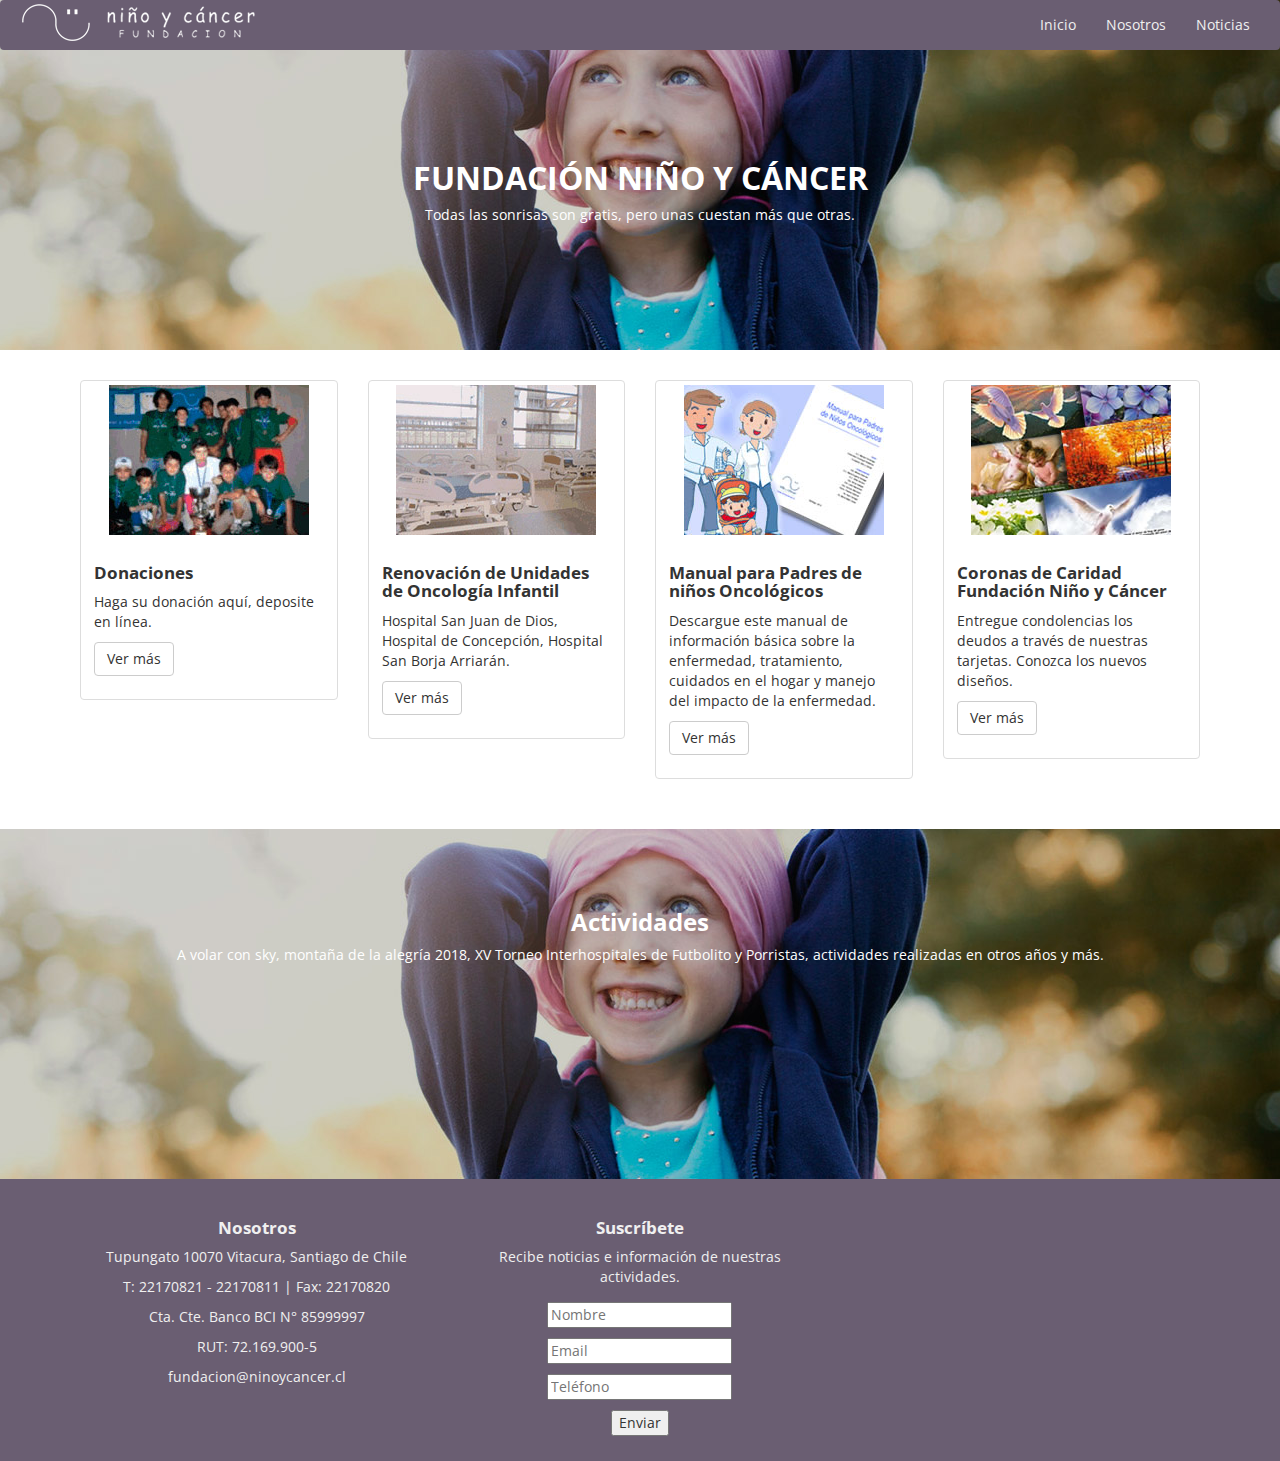
==== index.html @ d8b6aaee "ejercicio casi terminado" ====
<!DOCTYPE html>
<html>
<head>
    <meta charset="utf-8">
    <meta name="viewport" content="width-device-width, initial-scale=1">
    <title>Prueba</title>
    <link rel="stylesheet" href="assets/css/bootstrap.css">
    <link rel="stylesheet" href="assets/css/style.css">
    <link href="https://fonts.googleapis.com/css?family=Open+Sans:400,700" rel="stylesheet">
    <script src="assets/js/jquery-3.3.1.min.js"></script>
    <script src="assets/js/bootstrap.js"></script>
</head>
<body>
    <header>
        <nav class="navbar navbar-default">
            <div class="container-fluid">
                <!-- Brand and toggle get grouped for better mobile display -->
                <div class="navbar-header">
                    <button type="button" class="navbar-toggle collapsed" data-toggle="collapse" data-target="#bs-example-navbar-collapse-1" aria-expanded="false">
                        <span class="sr-only">Toggle navigation</span>
                        <span class="icon-bar"></span>
                        <span class="icon-bar"></span>
                        <span class="icon-bar"></span>
                    </button>
                    <img src="assets/img/logo_fundacion.png" alt="Fundación Niño y Cáncer">
                </div>
                <!-- Collect the nav links, forms, and other content for toggling -->
                <div class="collapse navbar-collapse" id="bs-example-navbar-collapse-1">
                    <ul class="nav navbar-nav navbar-right">
                        <li><a href="#">Inicio</a></li>
                        <li><a href="#">Nosotros</a></li>
                        <li><a href="#">Noticias</a></li>
                    </ul>
                </div><!-- /.navbar-collapse -->
            </div><!-- /.container-fluid -->
        </nav>
        <div class="container">
            <h1>FUNDACIÓN NIÑO Y CÁNCER</h1>
            <p>Todas las sonrisas son gratis, pero unas cuestan más que otras.</p>
        </div>
    </header>
    <!-- Modulos Informativos -->
    <section class="modulos">
        <div class="row">
            <article class="col-sm-12 col-md-3">
                <div class="thumbnail">
                    <img src="assets/img/img_ninoycancer01.jpg" alt="...">
                    <div class="caption">
                        <h3>Donaciones</h3>
                        <p>Haga su donación aquí, deposite en línea.</p>
                        <p><a href="#" class="btn btn-default" role="button">Ver más</a></p>
                    </div>
                </div>
            </article>
            <article class="col-sm-12 col-md-3">
                <div class="thumbnail">
                    <img src="assets/img/img_ninoycancer02.jpg" alt="...">
                    <div class="caption">
                        <h3>Renovación de Unidades de Oncología Infantil</h3>
                        <p>Hospital San Juan de Dios, Hospital de Concepción, Hospital San Borja Arriarán.</p>
                        <p><a href="#" class="btn btn-default" role="button">Ver más</a></p>
                    </div>
                </div>
            </article>
            <article class="col-sm-12 col-md-3">
                <div class="thumbnail">
                    <img src="assets/img/img_ninoycancer03.jpg" alt="...">
                    <div class="caption">
                        <h3>Manual para Padres de niños Oncológicos</h3>
                        <p>Descargue este manual de información básica sobre la enfermedad, tratamiento, cuidados en el hogar y manejo del impacto de la enfermedad.</p>
                        <p><a href="#" class="btn btn-default" role="button">Ver más</a></p>
                    </div>
                </div>
            </article>
            <article class="col-sm-12 col-md-3">
                <div class="thumbnail">
                    <img src="assets/img/img_ninoycancer04.jpg" alt="...">
                    <div class="caption">
                        <h3>Coronas de Caridad Fundación Niño y Cáncer</h3>
                        <p>Entregue condolencias los deudos a través de nuestras tarjetas.
                            Conozca los nuevos diseños.</p>
                        <p><a href="#" class="btn btn-default" role="button">Ver más</a></p>
                    </div>
                </div>
            </article>
        </div>
    </section>
    <!-- Actividades -->
            <div class="container">
            <h2>Actividades</h2>
            <p>A volar con sky, montaña de la alegría 2018, XV Torneo Interhospitales de Futbolito y Porristas, actividades realizadas en otros años y más.</p>
        </div>
    <!-- Footer -->
    <section class="footer">
        <div class="row">
            <div class="col-md-4 col-sm-12">
                <h3>Nosotros</h3>
                <p>Tupungato 10070 Vitacura, Santiago de Chile</p>
                <p>T: 22170821 - 22170811 | Fax: 22170820</p>
                <p>Cta. Cte. Banco BCI N° 85999997</p>
                <p>RUT: 72.169.900-5</p>
                <p>fundacion@ninoycancer.cl</p>
            </div>
            <div class="col-md-4 col-sm-12">
                <form>
                    <h3>Suscríbete</h3>
                    <p>Recibe noticias e información de nuestras actividades.</p>
                    <div class="col-md-12 col-sm-12">
                        <input type="text" name="name" placeholder="Nombre" class="form">
                    </div>
                    <div class="col-md-12 col-sm-12">
                        <input type="email" name="email" placeholder="Email" class="form">
                    </div>
                    <div class="col-md-12 col-sm-12">
                        <input type="tel" name="usrtel" placeholder="Teléfono" class="form">
                    </div>
                    <div class="col-md-12 col-sm-12">
                        <input type="submit" value="Enviar" class="form_button">
                    </div>
                </form>
            </div>
            <div class="col-md-4 col-sm-12">
                <div class="embed-responsive embed-responsive-16by9">
                    <iframe class="embed-responsive-item" src="https://www.google.com/maps/embed?pb=!1m18!1m12!1m3!1d3331.5091344512803!2d-70.53934504985408!3d-33.38387898069876!2m3!1f0!2f0!3f0!3m2!1i1024!2i768!4f13.1!3m3!1m2!1s0x9662c952b6e45c13%3A0xe20a79d839401910!2sTupungato+10070%2C+Vitacura%2C+Regi%C3%B3n+Metropolitana!5e0!3m2!1ses!2scl!4v1539391668194"></iframe>
                </div>
            </div>
        </div>
    </section>
</body>

</html>
---- assets/css/style.css ----
body {
background: #fff;
font-family: 'Open Sans', sans-serif;
color: #333333;
}
h1 {
	font-weight: 700;
	font-size: 2.3em;
}
h2 {
	font-weight: 700;
	font-size: 1.7em;
}
h3 {
	font-weight: 700;
	font-size: 1.2em;
}
p {
	font-weight: 400;
	font-size: 1em;
}
.navbar {
	background-color: #6A5E72;
	position: fixed;
	width: 100%;
	z-index: 6;
	border: none;
}
.navbar-default .navbar-nav li a {
	color: #F0F0F0;
}
.container {
	background: url(../img/img_banner_ninoycancer.jpg) no-repeat top center / cover transparent;
	color: white;
	text-align: center;
	margin-top: 0;
	max-width: 1280px;
	width: 100%;
	margin: 0 auto;
	height: 350px;
	padding-top: 60px;
	padding-bottom: 20px;
}
.container2 {
	background: url(../img/img_banner_ninoycancer.jpg) no-repeat top center / cover transparent;
	color: white;
	text-align: center;
	margin-top: 0;
	max-width: 1280px;
	width: 100%;
	margin: 0 auto;
	height: 350px;
	padding-top: 60px;
	padding-bottom: 20px;
}
.container h1 {
	color: white;
	text-align: center;
	padding: 80px 30px 0px 30px;
}
.container p {
	color: white;
	text-align: center;
	padding: 0px 30px 0px 30px;
}
.modulos {
	padding: 30px 80px;
}
.footer {
	color: #F0F0F0;
	background-color: #6A5E72;
	text-align: center;
	padding: 20px 80px;
}
.form {
	text-align: left;
	margin: 5px;
}
.form_button {
	text-align: left;
	color: #333333;
	margin: 5px;
}
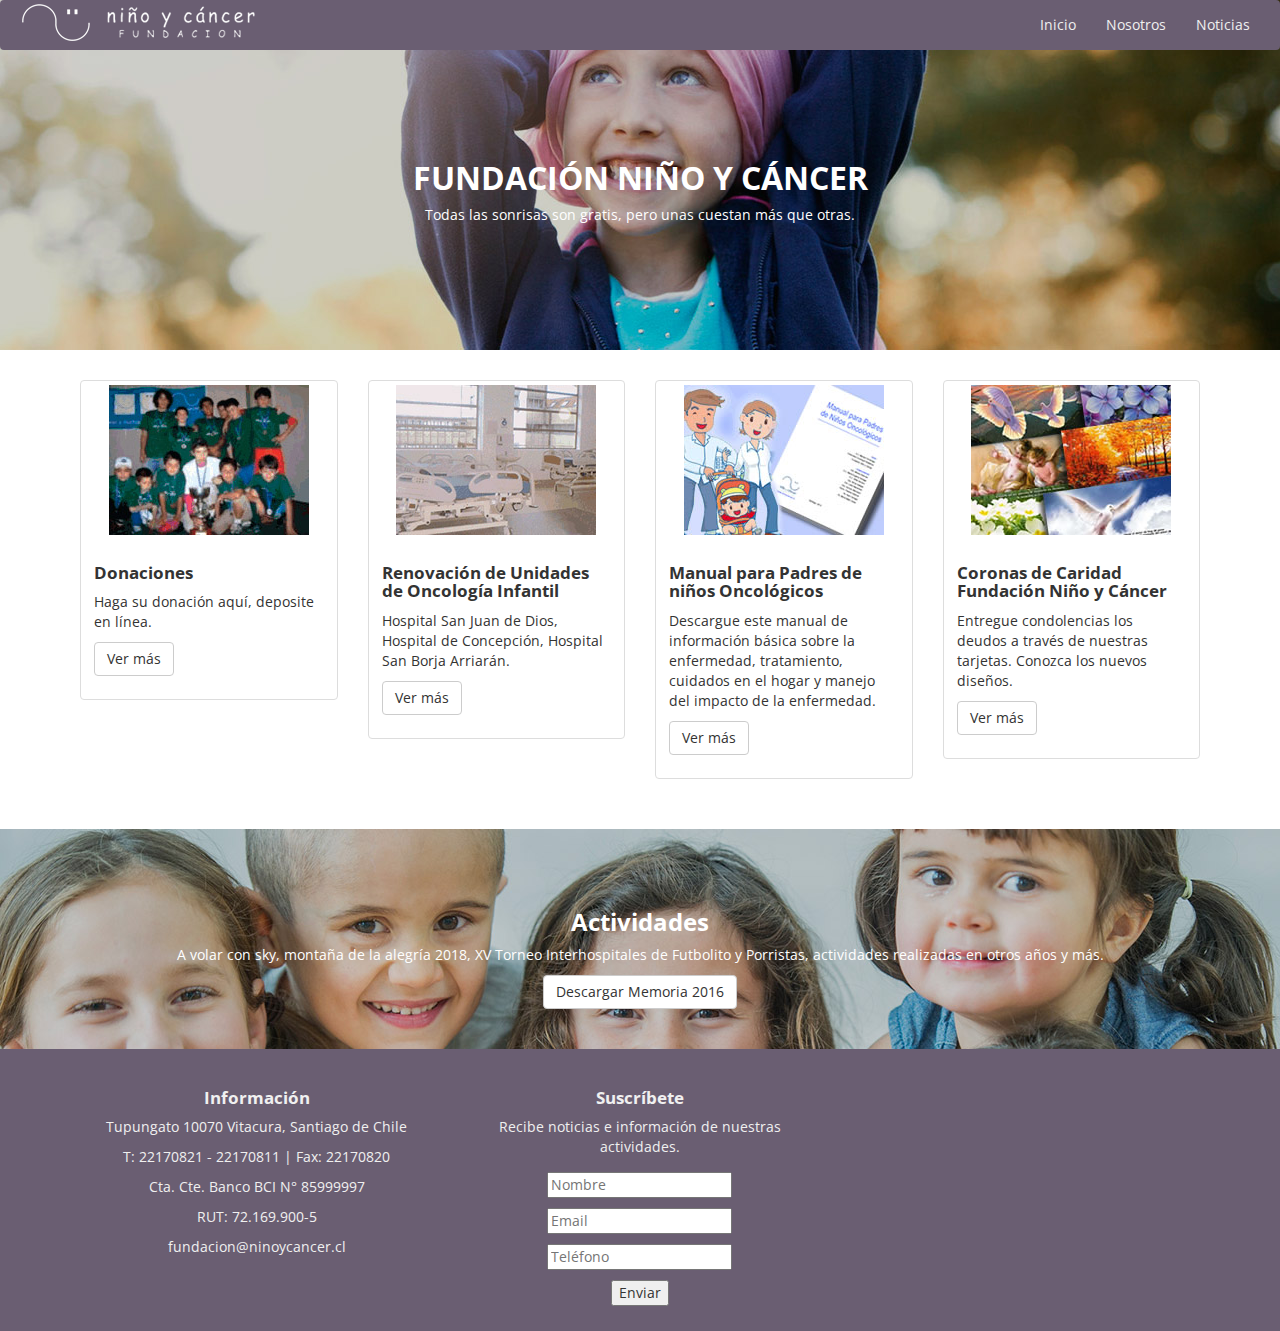
==== commit 51eca09e: "ejercicio avance" ====
--- a/index.html
+++ b/index.html
@@ -27,9 +27,9 @@
                 <!-- Collect the nav links, forms, and other content for toggling -->
                 <div class="collapse navbar-collapse" id="bs-example-navbar-collapse-1">
                     <ul class="nav navbar-nav navbar-right">
-                        <li><a href="#">Inicio</a></li>
-                        <li><a href="#">Nosotros</a></li>
-                        <li><a href="#">Noticias</a></li>
+                        <li><a href="index.html">Inicio</a></li>
+                        <li><a href="nosotros.html">Nosotros</a></li>
+                        <li><a href="noticias.html">Noticias</a></li>
                     </ul>
                 </div><!-- /.navbar-collapse -->
             </div><!-- /.container-fluid -->
@@ -86,15 +86,16 @@
         </div>
     </section>
     <!-- Actividades -->
-            <div class="container">
+            <div class="huincha">
             <h2>Actividades</h2>
             <p>A volar con sky, montaña de la alegría 2018, XV Torneo Interhospitales de Futbolito y Porristas, actividades realizadas en otros años y más.</p>
+            <a href="#" class="btn btn-default" role="button">Descargar Memoria 2016</a>
         </div>
     <!-- Footer -->
     <section class="footer">
         <div class="row">
             <div class="col-md-4 col-sm-12">
-                <h3>Nosotros</h3>
+                <h3>Información</h3>
                 <p>Tupungato 10070 Vitacura, Santiago de Chile</p>
                 <p>T: 22170821 - 22170811 | Fax: 22170820</p>
                 <p>Cta. Cte. Banco BCI N° 85999997</p>
--- a/assets/css/style.css
+++ b/assets/css/style.css
@@ -41,17 +41,23 @@
 	padding-top: 60px;
 	padding-bottom: 20px;
 }
-.container2 {
-	background: url(../img/img_banner_ninoycancer.jpg) no-repeat top center / cover transparent;
+.huincha {
+	background: url(../img/img_huincha_ninoycancer.jpg) no-repeat top center / cover transparent;
 	color: white;
 	text-align: center;
 	margin-top: 0;
 	max-width: 1280px;
 	width: 100%;
 	margin: 0 auto;
-	height: 350px;
+	height: 220px;
 	padding-top: 60px;
 	padding-bottom: 20px;
+}
+.huincha p {
+	max-width: 80%;
+	text-align: center;
+	margin: 0 auto;
+	padding-bottom: 10px;
 }
 .container h1 {
 	color: white;
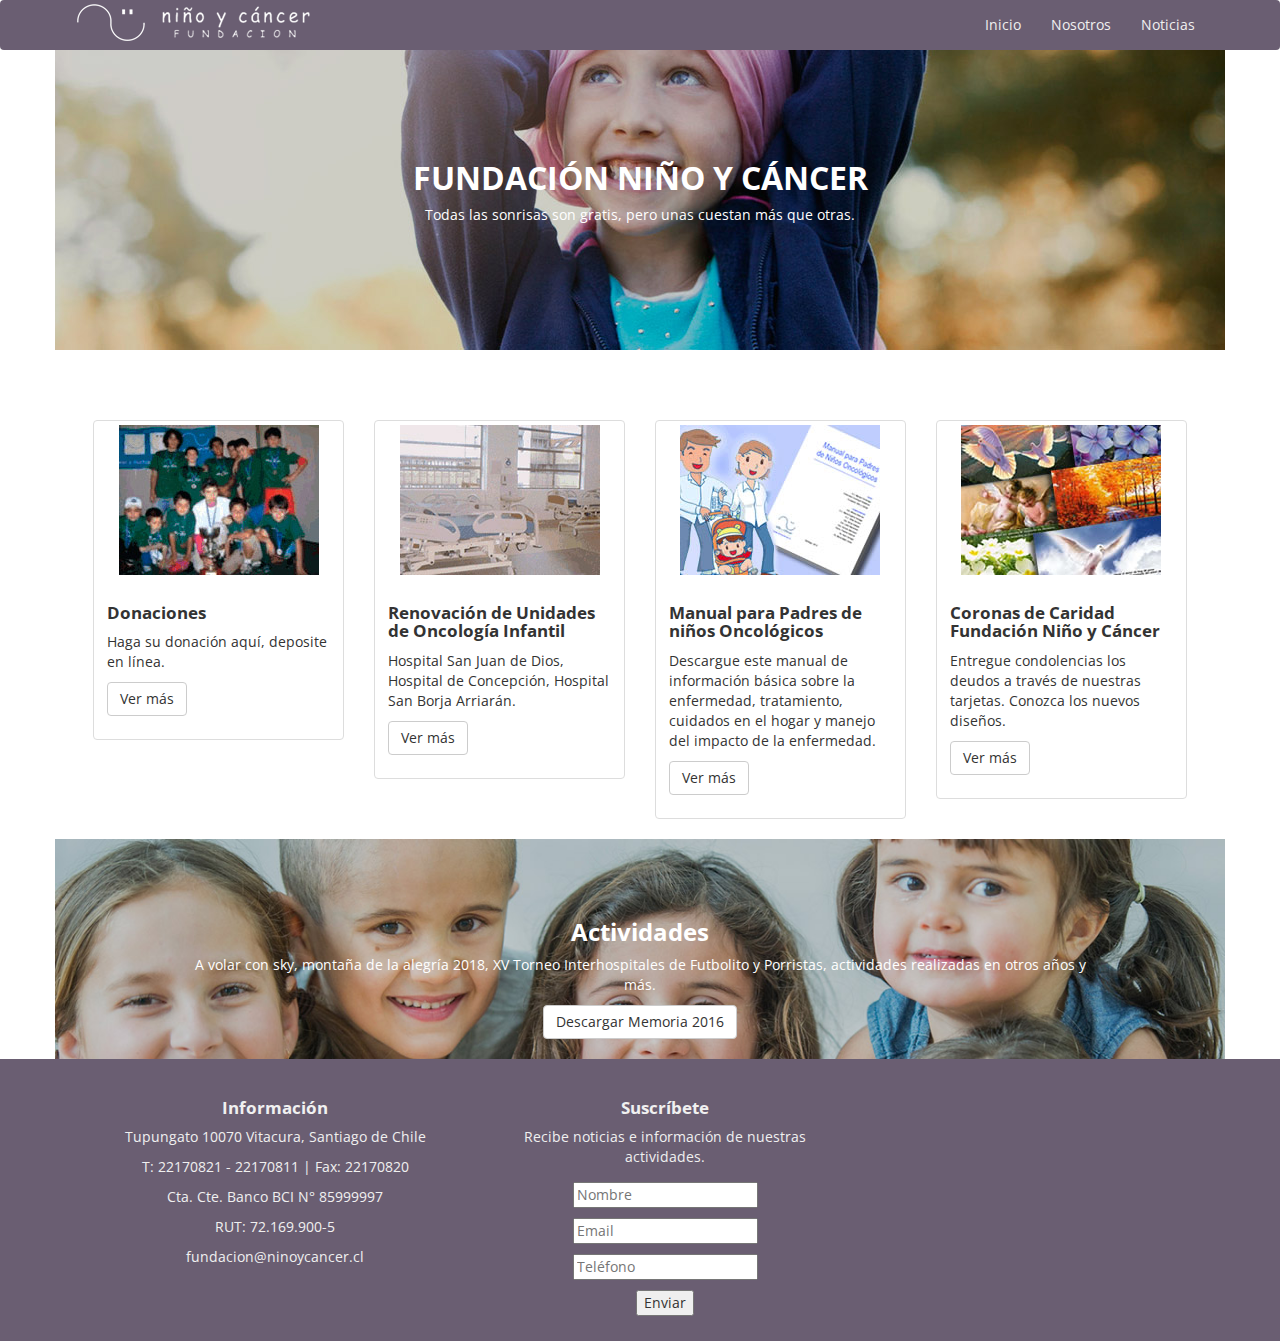
==== commit cd9d9ed3: "ejercicio terminado" ====
--- a/index.html
+++ b/index.html
@@ -1,19 +1,22 @@
 <!DOCTYPE html>
 <html>
+
 <head>
     <meta charset="utf-8">
     <meta name="viewport" content="width-device-width, initial-scale=1">
-    <title>Prueba</title>
+    <title>Inicio | Fundación Niños y Cáncer</title>
     <link rel="stylesheet" href="assets/css/bootstrap.css">
     <link rel="stylesheet" href="assets/css/style.css">
     <link href="https://fonts.googleapis.com/css?family=Open+Sans:400,700" rel="stylesheet">
+    <link rel="stylesheet" href="https://use.fontawesome.com/releases/v5.4.1/css/all.css" integrity="sha384-5sAR7xN1Nv6T6+dT2mhtzEpVJvfS3NScPQTrOxhwjIuvcA67KV2R5Jz6kr4abQsz" crossorigin="anonymous">
     <script src="assets/js/jquery-3.3.1.min.js"></script>
     <script src="assets/js/bootstrap.js"></script>
 </head>
+
 <body>
     <header>
         <nav class="navbar navbar-default">
-            <div class="container-fluid">
+            <div class="container">
                 <!-- Brand and toggle get grouped for better mobile display -->
                 <div class="navbar-header">
                     <button type="button" class="navbar-toggle collapsed" data-toggle="collapse" data-target="#bs-example-navbar-collapse-1" aria-expanded="false">
@@ -24,23 +27,23 @@
                     </button>
                     <img src="assets/img/logo_fundacion.png" alt="Fundación Niño y Cáncer">
                 </div>
-                <!-- Collect the nav links, forms, and other content for toggling -->
-                <div class="collapse navbar-collapse" id="bs-example-navbar-collapse-1">
-                    <ul class="nav navbar-nav navbar-right">
-                        <li><a href="index.html">Inicio</a></li>
-                        <li><a href="nosotros.html">Nosotros</a></li>
-                        <li><a href="noticias.html">Noticias</a></li>
-                    </ul>
-                </div><!-- /.navbar-collapse -->
-            </div><!-- /.container-fluid -->
+                    <!-- Collect the nav links, forms, and other content for toggling -->
+                    <div class="collapse navbar-collapse" id="bs-example-navbar-collapse-1">
+                        <ul class="nav navbar-nav navbar-right">
+                            <li><a href="index.html">Inicio</a></li>
+                            <li><a href="nosotros.html">Nosotros</a></li>
+                            <li><a href="noticias.html">Noticias</a></li>
+                        </ul>
+                    </div><!-- /.navbar-collapse -->
+                </div><!-- /.container-fluid -->
         </nav>
-        <div class="container">
+        <div class="slider container">
             <h1>FUNDACIÓN NIÑO Y CÁNCER</h1>
             <p>Todas las sonrisas son gratis, pero unas cuestan más que otras.</p>
         </div>
     </header>
     <!-- Modulos Informativos -->
-    <section class="modulos">
+    <section class="modulos container">
         <div class="row">
             <article class="col-sm-12 col-md-3">
                 <div class="thumbnail">
@@ -86,43 +89,50 @@
         </div>
     </section>
     <!-- Actividades -->
-            <div class="huincha">
-            <h2>Actividades</h2>
-            <p>A volar con sky, montaña de la alegría 2018, XV Torneo Interhospitales de Futbolito y Porristas, actividades realizadas en otros años y más.</p>
-            <a href="#" class="btn btn-default" role="button">Descargar Memoria 2016</a>
-        </div>
+    <div class="huincha container">
+        <h2>Actividades</h2>
+        <p>A volar con sky, montaña de la alegría 2018, XV Torneo Interhospitales de Futbolito y Porristas, actividades realizadas en otros años y más.</p>
+        <a href="#" class="btn btn-default" role="button">Descargar Memoria 2016</a>
+    </div>
     <!-- Footer -->
     <section class="footer">
-        <div class="row">
-            <div class="col-md-4 col-sm-12">
-                <h3>Información</h3>
-                <p>Tupungato 10070 Vitacura, Santiago de Chile</p>
-                <p>T: 22170821 - 22170811 | Fax: 22170820</p>
-                <p>Cta. Cte. Banco BCI N° 85999997</p>
-                <p>RUT: 72.169.900-5</p>
-                <p>fundacion@ninoycancer.cl</p>
-            </div>
-            <div class="col-md-4 col-sm-12">
-                <form>
-                    <h3>Suscríbete</h3>
-                    <p>Recibe noticias e información de nuestras actividades.</p>
-                    <div class="col-md-12 col-sm-12">
-                        <input type="text" name="name" placeholder="Nombre" class="form">
+        <div class="container">
+            <div class="row">
+                <div class="col-md-4 col-sm-12">
+                    <h3>Información</h3>
+                    <p>Tupungato 10070 Vitacura, Santiago de Chile</p>
+                    <p>T: 22170821 - 22170811 | Fax: 22170820</p>
+                    <p>Cta. Cte. Banco BCI N° 85999997</p>
+                    <p>RUT: 72.169.900-5</p>
+                    <p>fundacion@ninoycancer.cl</p>
+                    <div class="icons">
+                        <a href="https://es-la.facebook.com/" target="_blank"><i class="fab fa-facebook-f"></i></a>
+                        <a href="https://twitter.com/?lang=es" target="_blank"><i class="fab fa-twitter"></i></a>
+                        <a href="https://www.instagram.com/" target="_blank"><i class="fab fa-instagram"></i></a>
                     </div>
-                    <div class="col-md-12 col-sm-12">
-                        <input type="email" name="email" placeholder="Email" class="form">
+                </div>
+                <div class="col-md-4 col-sm-12">
+                    <form>
+                        <h3>Suscríbete</h3>
+                        <p>Recibe noticias e información de nuestras actividades.</p>
+                        <div class="col-md-12 col-sm-12">
+                            <input type="text" name="name" placeholder="Nombre" class="form">
+                        </div>
+                        <div class="col-md-12 col-sm-12">
+                            <input type="email" name="email" placeholder="Email" class="form">
+                        </div>
+                        <div class="col-md-12 col-sm-12">
+                            <input type="tel" name="usrtel" placeholder="Teléfono" class="form">
+                        </div>
+                        <div class="col-md-12 col-sm-12">
+                            <input type="submit" value="Enviar" class="form_button">
+                        </div>
+                    </form>
+                </div>
+                <div class="col-md-4 col-sm-12">
+                    <div class="embed-responsive embed-responsive-16by9">
+                        <iframe class="embed-responsive-item" src="https://www.google.com/maps/embed?pb=!1m18!1m12!1m3!1d3331.5091344512803!2d-70.53934504985408!3d-33.38387898069876!2m3!1f0!2f0!3f0!3m2!1i1024!2i768!4f13.1!3m3!1m2!1s0x9662c952b6e45c13%3A0xe20a79d839401910!2sTupungato+10070%2C+Vitacura%2C+Regi%C3%B3n+Metropolitana!5e0!3m2!1ses!2scl!4v1539391668194"></iframe>
                     </div>
-                    <div class="col-md-12 col-sm-12">
-                        <input type="tel" name="usrtel" placeholder="Teléfono" class="form">
-                    </div>
-                    <div class="col-md-12 col-sm-12">
-                        <input type="submit" value="Enviar" class="form_button">
-                    </div>
-                </form>
-            </div>
-            <div class="col-md-4 col-sm-12">
-                <div class="embed-responsive embed-responsive-16by9">
-                    <iframe class="embed-responsive-item" src="https://www.google.com/maps/embed?pb=!1m18!1m12!1m3!1d3331.5091344512803!2d-70.53934504985408!3d-33.38387898069876!2m3!1f0!2f0!3f0!3m2!1i1024!2i768!4f13.1!3m3!1m2!1s0x9662c952b6e45c13%3A0xe20a79d839401910!2sTupungato+10070%2C+Vitacura%2C+Regi%C3%B3n+Metropolitana!5e0!3m2!1ses!2scl!4v1539391668194"></iframe>
                 </div>
             </div>
         </div>
--- a/assets/css/style.css
+++ b/assets/css/style.css
@@ -1,92 +1,108 @@
 body {
-background: #fff;
-font-family: 'Open Sans', sans-serif;
-color: #333333;
-}
-h1 {
-	font-weight: 700;
-	font-size: 2.3em;
-}
-h2 {
-	font-weight: 700;
-	font-size: 1.7em;
-}
-h3 {
-	font-weight: 700;
-	font-size: 1.2em;
-}
-p {
-	font-weight: 400;
-	font-size: 1em;
-}
-.navbar {
-	background-color: #6A5E72;
-	position: fixed;
-	width: 100%;
-	z-index: 6;
-	border: none;
-}
-.navbar-default .navbar-nav li a {
-	color: #F0F0F0;
-}
-.container {
-	background: url(../img/img_banner_ninoycancer.jpg) no-repeat top center / cover transparent;
-	color: white;
-	text-align: center;
-	margin-top: 0;
-	max-width: 1280px;
-	width: 100%;
-	margin: 0 auto;
-	height: 350px;
-	padding-top: 60px;
-	padding-bottom: 20px;
-}
-.huincha {
-	background: url(../img/img_huincha_ninoycancer.jpg) no-repeat top center / cover transparent;
-	color: white;
-	text-align: center;
-	margin-top: 0;
-	max-width: 1280px;
-	width: 100%;
-	margin: 0 auto;
-	height: 220px;
-	padding-top: 60px;
-	padding-bottom: 20px;
-}
-.huincha p {
-	max-width: 80%;
-	text-align: center;
-	margin: 0 auto;
-	padding-bottom: 10px;
-}
-.container h1 {
-	color: white;
-	text-align: center;
-	padding: 80px 30px 0px 30px;
-}
-.container p {
-	color: white;
-	text-align: center;
-	padding: 0px 30px 0px 30px;
-}
-.modulos {
-	padding: 30px 80px;
-}
-.footer {
-	color: #F0F0F0;
-	background-color: #6A5E72;
-	text-align: center;
-	padding: 20px 80px;
-}
-.form {
-	text-align: left;
-	margin: 5px;
-}
-.form_button {
-	text-align: left;
-	color: #333333;
-	margin: 5px;
+    background: #fff;
+    font-family: 'Open Sans', sans-serif;
+    color: #333333;
 }
 
+h1 {
+    font-weight: 700;
+    font-size: 2.3em;
+}
 
+h2 {
+    font-weight: 700;
+    font-size: 1.7em;
+}
 
+h3 {
+    font-weight: 700;
+    font-size: 1.2em;
+}
+
+p {
+    font-weight: 400;
+    font-size: 1em;
+}
+
+.navbar {
+    background-color: #6A5E72;
+    position: fixed;
+    width: 100%;
+    z-index: 6;
+    border: none;
+}
+
+.navbar-default .navbar-nav li a {
+    color: #F0F0F0;
+}
+
+.slider {
+    background: url(../img/img_banner_ninoycancer.jpg) no-repeat top center / cover transparent;
+    color: white;
+    text-align: center;
+    margin-top: 0;
+    margin: 0 auto;
+    height: 350px;
+    padding-top: 60px;
+    padding-bottom: 20px;
+}
+
+.huincha {
+    background: url(../img/img_huincha_ninoycancer.jpg) no-repeat top center / cover transparent;
+    color: white;
+    text-align: center;
+    margin-top: 0;
+    margin: 0 auto;
+    height: 220px;
+    padding-top: 60px;
+    padding-bottom: 20px;
+}
+
+.huincha p {
+    max-width: 80%;
+    text-align: center;
+    margin: 0 auto;
+    padding-bottom: 10px;
+}
+
+.slider h1 {
+    color: white;
+    text-align: center;
+    padding: 80px 30px 0px 30px;
+}
+
+.slider p {
+    color: white;
+    text-align: center;
+    padding: 0px 30px 0px 30px;
+}
+
+.modulos {
+    padding: 70px 3% 0 3%;
+}
+
+.footer {
+    color: #F0F0F0;
+    background-color: #6A5E72;
+    text-align: center;
+    padding: 20px 80px;
+}
+
+.form {
+    text-align: left;
+    margin: 5px;
+}
+
+.form_button {
+    text-align: left;
+    color: #333333;
+    margin: 5px;
+}
+
+.box {
+    border: none;
+}
+
+.icons a {
+    color: #F0F0F0;
+}